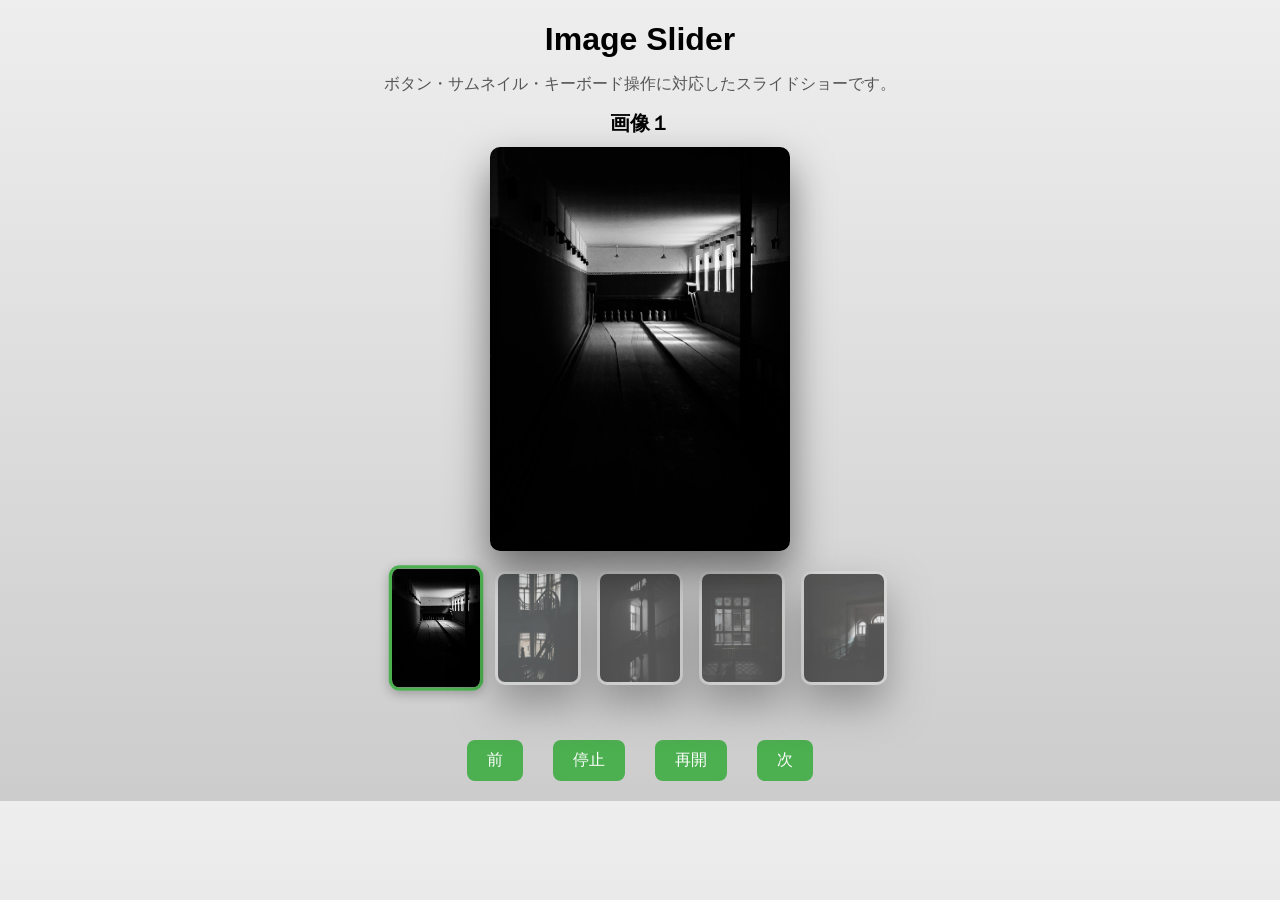
==== slide.html @ c221af41 "Add files via upload" ====
<!DOCTYPE html>
<html>
<head>
    <title>slide</title>
    <link rel="stylesheet" href="slide.css">
</head>
<body>
    <h1>Image Slider</h1>
    
    <p class="desc">
        ボタン・サムネイル・キーボード操作に対応したスライドショーです。
    </p>
    <h2 id="title"></h2>

    <div id="app">
        <img id="slide" src="images/img1.jpg">

        <div id="thumbnails">
            <img src="images/img1.jpg" class="thumb">
            <img src="images/img2.jpg" class="thumb">
            <img src="images/img3.jpg" class="thumb">
            <img src="images/img4.jpg" class="thumb">
            <img src="images/img5.jpg" class="thumb">
        </div>

        <div id="btnGroup"  class="btn-group">
            <button id="prevBtn">前</button>
            <button id="stopBtn">停止</button>
            <button id="startBtn">再開</button>
            <button id="nextBtn">次</button>
        </div>
    </div>

    <script src="logic.js"></script>
    <script src="events.js"></script>
    <script src="main.js"></script>
</body>
</html>
---- slide.css ----
.container{
    text-align: center;
    margin-top: 50px;
    padding: 20px;}
img{
    width: 300px;
    border-radius: 10px;
    display: block;
    margin: 0 auto 20px;
    transition: opacity 0.4s ease;
    }

.fade-out{
    opacity: 0;
}

button{
    margin: 10px;
    padding: 10px 20px;
    font-size: 16px;
    border-radius: 8px;
    border: none;
    background-color: #4caf50;
    color: white;
    cursor: pointer;}
button:hover{
    background-color: #45a049;}
.btn-group{
    display: flex;
    justify-content: center;
    gap: 10px;
    margin: 10px;
    margin-top: 25px;}
.btn-group button{
    transition: 0.3s;
}
.btn-group button:hover{
    transform: scale(1.1);
    background-color: #333;
}
img {
     box-shadow: 0 20px 40px rgba(0,0,0,0.5);
}
img:hover{
    transform: scale(1.03);
    box-shadow: 0 30px 60px rgba(0,0,0,0.6);
}
#thumbnails {
    display: flex;
    justify-content: center;
    gap: 10px;
    margin-top: 10px;
}
.thumb {
    width: 80px;
    cursor: pointer;
    opacity: 0.6;
    transition: 0.3s;
    border: 3px solid transparent;
}
.thumb:hover {
    opacity: 1;
    transform: scale(1.05);
}

.thumb.active{
    border-color:  #4caf50;
    opacity: 1;
    transform: scale(1.1);
    box-shadow: 0 3px 10px rgba(0,0,0,0.25);
}
body{
    background: linear-gradient(#eee, #ccc);
    font-family: sans-serif;
}
.desc{
    text-align: center;
    color: #555;
    margin-bottom: 15px;
}
h1{
    text-align: center;
    margin-bottom: 10px;
}
#app{
    max-width: 500px;
    margin: 0 auto;
}
#title{
    text-align: center;
    margin-bottom: 10px;
    font-size: 20px;
    margin: 10px 0;
}
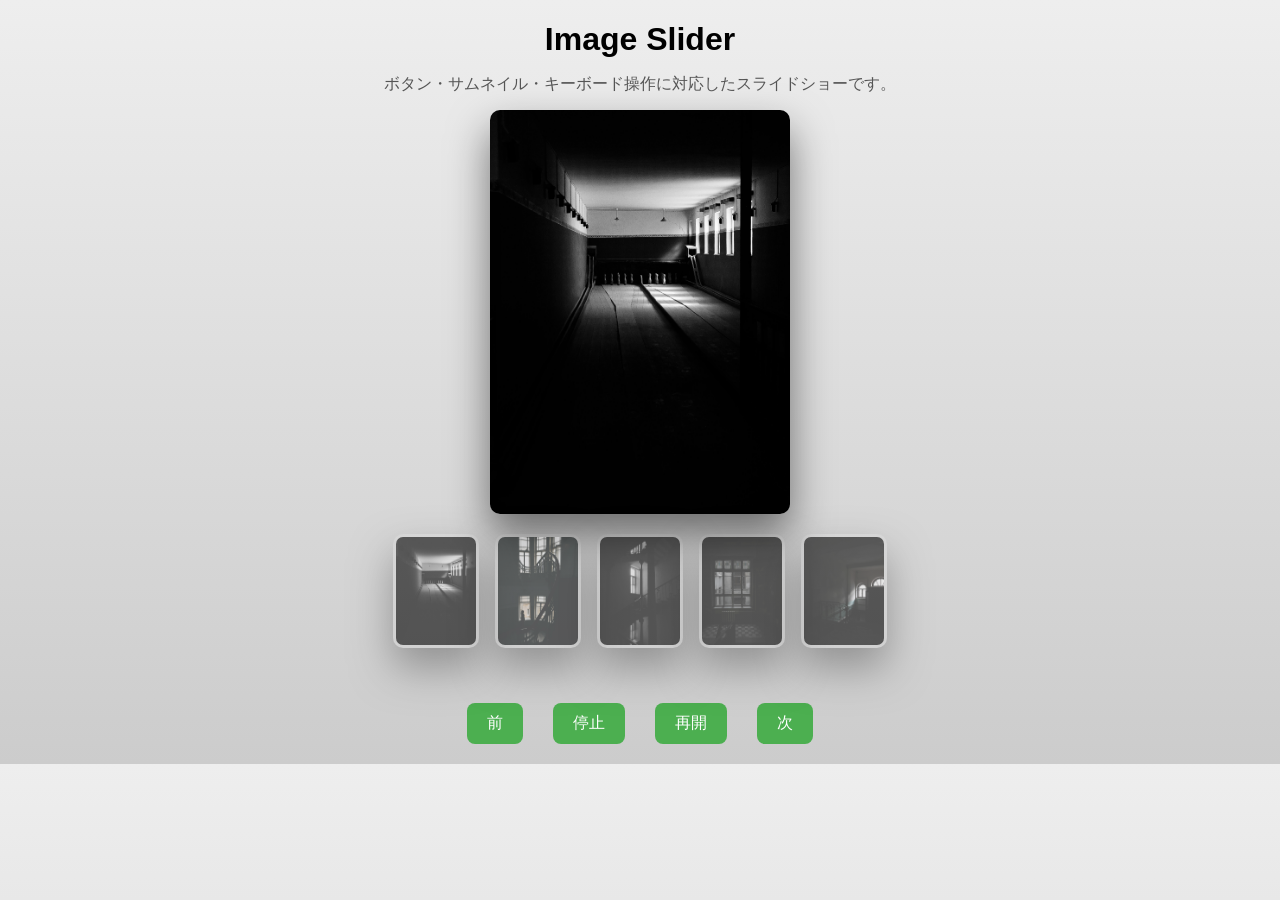
==== commit 98f97fa4: "Add files via upload" ====
--- a/slide.html
+++ b/slide.html
@@ -2,7 +2,7 @@
 <html>
 <head>
     <title>slide</title>
-    <link rel="stylesheet" href="slide.css">
+    <link rel="stylesheet" href="css/slide.css">
 </head>
 <body>
     <h1>Image Slider</h1>
@@ -31,8 +31,8 @@
         </div>
     </div>
 
-    <script src="logic.js"></script>
-    <script src="events.js"></script>
-    <script src="main.js"></script>
+    <script src="script/logic.js"></script>
+    <script src="script/events.js"></script>
+    <script src="script/main.js"></script>
 </body>
 </html>
--- a/css/slide.css
+++ b/css/slide.css
@@ -0,0 +1,94 @@
+.container{
+    text-align: center;
+    margin-top: 50px;
+    padding: 20px;}
+img{
+    width: 300px;
+    border-radius: 10px;
+    display: block;
+    margin: 0 auto 20px;
+    transition: opacity 0.4s ease;
+    }
+
+.fade-out{
+    opacity: 0;
+}
+
+button{
+    margin: 10px;
+    padding: 10px 20px;
+    font-size: 16px;
+    border-radius: 8px;
+    border: none;
+    background-color: #4caf50;
+    color: white;
+    cursor: pointer;}
+button:hover{
+    background-color: #45a049;}
+.btn-group{
+    display: flex;
+    justify-content: center;
+    gap: 10px;
+    margin: 10px;
+    margin-top: 25px;}
+.btn-group button{
+    transition: 0.3s;
+}
+.btn-group button:hover{
+    transform: scale(1.1);
+    background-color: #333;
+}
+img {
+     box-shadow: 0 20px 40px rgba(0,0,0,0.5);
+}
+img:hover{
+    transform: scale(1.03);
+    box-shadow: 0 30px 60px rgba(0,0,0,0.6);
+}
+#thumbnails {
+    display: flex;
+    justify-content: center;
+    gap: 10px;
+    margin-top: 10px;
+}
+.thumb {
+    width: 80px;
+    cursor: pointer;
+    opacity: 0.6;
+    transition: 0.3s;
+    border: 3px solid transparent;
+}
+.thumb:hover {
+    opacity: 1;
+    transform: scale(1.05);
+}
+
+.thumb.active{
+    border-color:  #4caf50;
+    opacity: 1;
+    transform: scale(1.1);
+    box-shadow: 0 3px 10px rgba(0,0,0,0.25);
+}
+body{
+    background: linear-gradient(#eee, #ccc);
+    font-family: sans-serif;
+}
+.desc{
+    text-align: center;
+    color: #555;
+    margin-bottom: 15px;
+}
+h1{
+    text-align: center;
+    margin-bottom: 10px;
+}
+#app{
+    max-width: 500px;
+    margin: 0 auto;
+}
+#title{
+    text-align: center;
+    margin-bottom: 10px;
+    font-size: 20px;
+    margin: 10px 0;
+}
